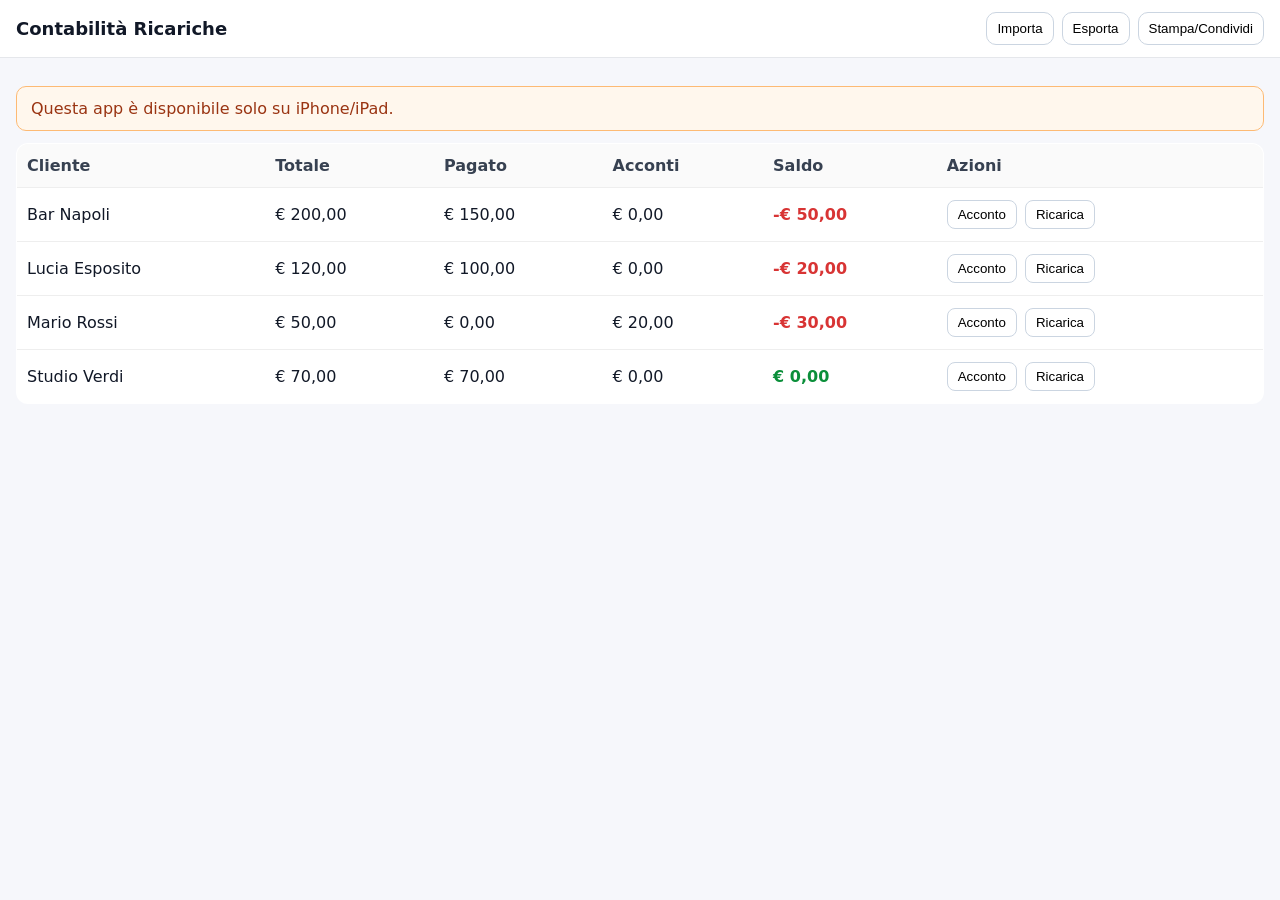
==== docs/index.html @ 3779f897 "Add files via upload" ====
<!doctype html>
<html lang="it">
<head>
  <meta charset="utf-8" />
  <meta name="viewport" content="width=device-width, initial-scale=1, viewport-fit=cover" />
  <meta name="apple-mobile-web-app-capable" content="yes" />
  <meta name="apple-mobile-web-app-status-bar-style" content="black-translucent" />
  <link rel="apple-touch-icon" href="assets/icon-192.png" />
  <link rel="manifest" href="manifest.json" />
  <title>Contabilità Ricariche</title>
  <link rel="stylesheet" href="styles.css" />
</head>
<body>
  <header class="topbar">
    <h1>Contabilità Ricariche</h1>
    <div class="actions">
      <button id="btn-importa" title="Importa dati (.json)">Importa</button>
      <button id="btn-esporta" title="Esporta dati (.json)">Esporta</button>
      <button id="btn-stampa" title="Stampa / Condividi">Stampa/Condividi</button>
    </div>
  </header>

  <main>
    <div id="ios-only" class="hidden warn">Questa app è disponibile solo su iPhone/iPad.</div>

    <table id="clients-table" class="card">
      <thead>
        <tr>
          <th>Cliente</th>
          <th>Totale</th>
          <th>Pagato</th>
          <th>Acconti</th>
          <th>Saldo</th>
          <th>Azioni</th>
        </tr>
      </thead>
      <tbody></tbody>
    </table>
  </main>

  <div id="modal" class="modal hidden" role="dialog" aria-modal="true">
    <div class="modal-content">
      <h2 id="modal-title">Titolo</h2>
      <label>Importo (€)
        <input type="number" id="amount" inputmode="decimal" step="0.01" />
      </label>
      <div class="modal-actions">
        <button id="cancel">Annulla</button>
        <button id="confirm">Conferma</button>
      </div>
    </div>
  </div>

  <input type="file" id="file-input" accept="application/json" class="hidden" />
  <script src="app.js"></script>
  <script>
    if ('serviceWorker' in navigator) {
      window.addEventListener('load', () => {
        navigator.serviceWorker.register('./service-worker.js');
      });
    }
  </script>
</body>
</html>
---- docs/styles.css ----
*{box-sizing:border-box}
:root{--c1:#0ea5e9;--c2:#111827;--ok:#0b8f3a;--bad:#d83434;--bg:#f6f7fb}
html,body{height:100%}
body{margin:0;font-family:system-ui,-apple-system,Segoe UI,Roboto,Ubuntu,"Helvetica Neue",Arial,sans-serif;background:var(--bg);color:var(--c2)}
.topbar{position:sticky;top:0;display:flex;justify-content:space-between;align-items:center;gap:12px;padding:12px 16px;background:#fff;border-bottom:1px solid #e5e7eb}
h1{font-size:18px;margin:0}
.actions{display:flex;gap:8px}
.actions button{padding:8px 10px;border:1px solid #cbd5e1;background:#fff;border-radius:10px;cursor:pointer}
.actions button:hover{background:#f3f4f6}
main{padding:16px}
.card{width:100%;border-collapse:collapse;background:#fff;border:1px solid #e5e7eb;border-radius:12px;overflow:hidden}
th,td{padding:12px 10px;border-bottom:1px solid #eee;text-align:left}
th{background:#fafafa;font-weight:600;color:#374151}
tr:hover{background:#fcfcff}
.bad{color:var(--bad);font-weight:700}
.good{color:var(--ok);font-weight:700}
.actions-cell button{margin-right:8px;padding:6px 10px;border:1px solid #cbd5e1;background:#fff;border-radius:8px;cursor:pointer}
.actions-cell button:hover{background:#f3f4f6}
.modal{position:fixed;inset:0;display:flex;align-items:center;justify-content:center;background:rgba(0,0,0,.25)}
.hidden{display:none}
.modal-content{background:#fff;padding:16px;border-radius:12px;box-shadow:0 10px 30px rgba(0,0,0,.15);width:100%;max-width:360px}
.modal-content h2{margin:0 0 10px}
.modal-content label{display:block;margin:10px 0}
.modal-actions{display:flex;justify-content:flex-end;gap:8px}
.modal-actions button{padding:8px 12px;border:0;border-radius:8px;cursor:pointer}
#cancel{background:#e5e7eb}
#confirm{background:var(--c1);color:#fff}
.warn{padding:12px 14px;margin:12px 0;background:#fff7ed;border:1px solid #fdba74;color:#9a3412;border-radius:10px}
@media print {
  .topbar,.actions,.modal{display:none!important}
  body{background:#fff}
  table{page-break-inside:auto}
  tr{page-break-inside:avoid}
}
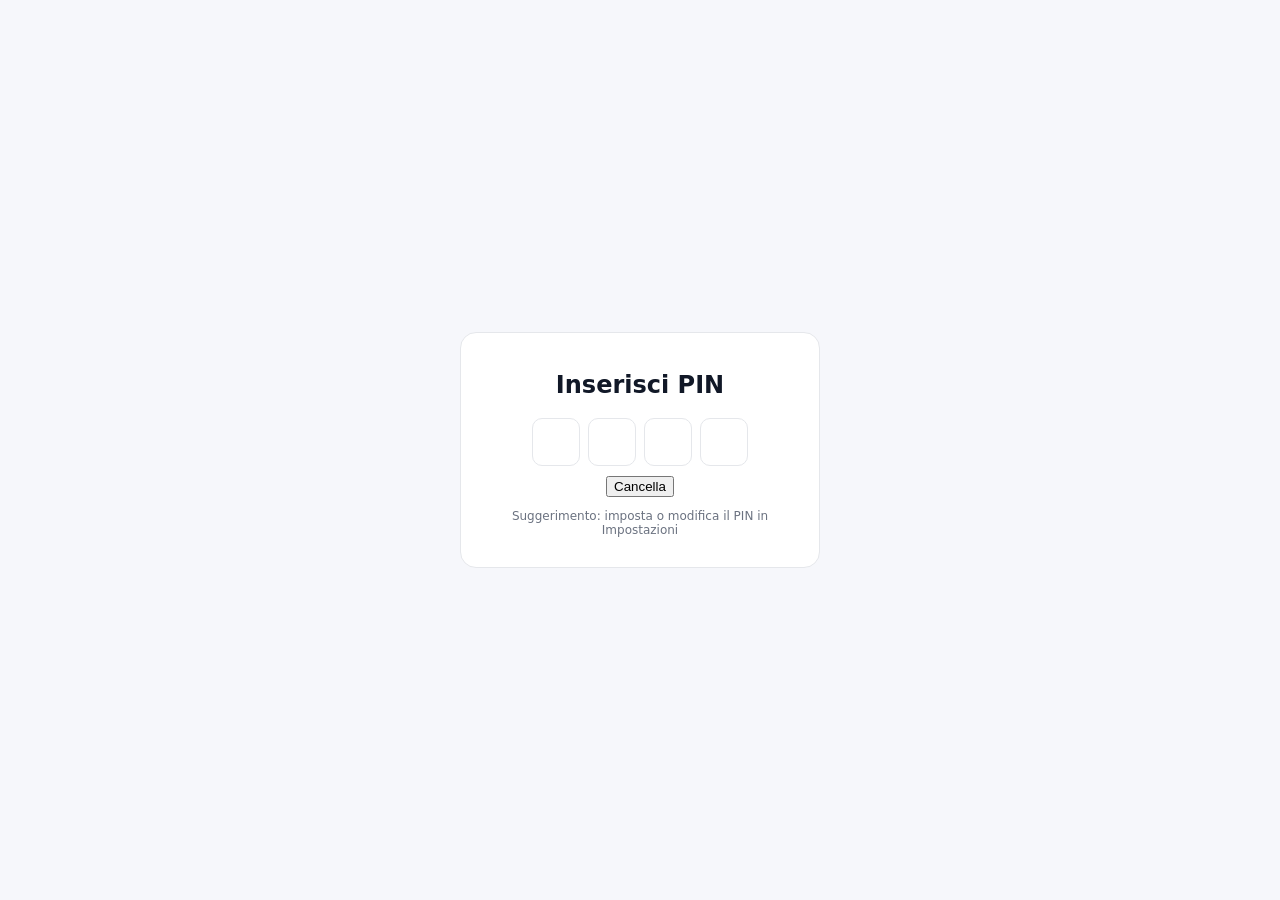
==== commit 6bd129a3: "Add files via upload" ====
--- a/docs/index.html
+++ b/docs/index.html
@@ -1,11 +1,12 @@
 
 <!doctype html>
-<html lang="it">
+<html lang="it" data-theme="auto">
 <head>
   <meta charset="utf-8" />
   <meta name="viewport" content="width=device-width, initial-scale=1, viewport-fit=cover" />
   <meta name="apple-mobile-web-app-capable" content="yes" />
   <meta name="apple-mobile-web-app-status-bar-style" content="black-translucent" />
+  <meta name="color-scheme" content="light dark" />
   <link rel="apple-touch-icon" href="assets/icon-192.png" />
   <link rel="manifest" href="manifest.json" />
   <title>Contabilità Ricariche</title>
@@ -13,38 +14,27 @@
 </head>
 <body>
   <header class="topbar">
-    <h1>Contabilità Ricariche</h1>
-    <div class="actions">
-      <button id="btn-importa" title="Importa dati (.json)">Importa</button>
-      <button id="btn-esporta" title="Esporta dati (.json)">Esporta</button>
-      <button id="btn-stampa" title="Stampa / Condividi">Stampa/Condividi</button>
-    </div>
+    <div class="title">Ricariche</div>
+    <nav class="toolbar">
+      <button id="btn-new" aria-label="Nuovo cliente">＋</button>
+      <button id="btn-import" aria-label="Importa">⤒</button>
+      <button id="btn-export" aria-label="Esporta">⤓</button>
+      <button id="btn-settings" aria-label="Impostazioni">⚙︎</button>
+    </nav>
   </header>
 
-  <main>
-    <div id="ios-only" class="hidden warn">Questa app è disponibile solo su iPhone/iPad.</div>
-
-    <table id="clients-table" class="card">
-      <thead>
-        <tr>
-          <th>Cliente</th>
-          <th>Totale</th>
-          <th>Pagato</th>
-          <th>Acconti</th>
-          <th>Saldo</th>
-          <th>Azioni</th>
-        </tr>
-      </thead>
-      <tbody></tbody>
-    </table>
+  <main id="app">
+    <!-- SPA views -->
+    <section id="view-home" class="view active" aria-label="Lista clienti"></section>
+    <section id="view-detail" class="view" aria-label="Dettaglio cliente"></section>
+    <section id="view-settings" class="view" aria-label="Impostazioni"></section>
   </main>
 
+  <!-- Modals -->
   <div id="modal" class="modal hidden" role="dialog" aria-modal="true">
     <div class="modal-content">
       <h2 id="modal-title">Titolo</h2>
-      <label>Importo (€)
-        <input type="number" id="amount" inputmode="decimal" step="0.01" />
-      </label>
+      <div id="modal-body"></div>
       <div class="modal-actions">
         <button id="cancel">Annulla</button>
         <button id="confirm">Conferma</button>
@@ -52,7 +42,25 @@
     </div>
   </div>
 
+  <!-- PIN Gate -->
+  <div id="pin-gate" class="pin-gate hidden">
+    <div class="pin-card">
+      <h2>Inserisci PIN</h2>
+      <div class="pin-inputs">
+        <input type="password" inputmode="numeric" maxlength="1" />
+        <input type="password" inputmode="numeric" maxlength="1" />
+        <input type="password" inputmode="numeric" maxlength="1" />
+        <input type="password" inputmode="numeric" maxlength="1" />
+      </div>
+      <div class="pin-actions">
+        <button id="pin-clear">Cancella</button>
+      </div>
+      <p class="pin-hint">Suggerimento: imposta o modifica il PIN in Impostazioni</p>
+    </div>
+  </div>
+
   <input type="file" id="file-input" accept="application/json" class="hidden" />
+
   <script src="app.js"></script>
   <script>
     if ('serviceWorker' in navigator) {
--- a/docs/styles.css
+++ b/docs/styles.css
@@ -1,35 +1,80 @@
 
 *{box-sizing:border-box}
-:root{--c1:#0ea5e9;--c2:#111827;--ok:#0b8f3a;--bad:#d83434;--bg:#f6f7fb}
+:root{
+  --bg:#f6f7fb; --fg:#111827; --sub:#6b7280; --card:#ffffff; --muted:#e5e7eb;
+  --accent:#0ea5e9; --ok:#16a34a; --bad:#dc2626;
+}
+@media (prefers-color-scheme: dark){
+  :root{ --bg:#0b0f14; --fg:#e5e7eb; --sub:#9ca3af; --card:#111827; --muted:#1f2937; --accent:#38bdf8; --ok:#22c55e; --bad:#f87171; }
+}
+html[data-theme="dark"]{ --bg:#0b0f14; --fg:#e5e7eb; --sub:#9ca3af; --card:#111827; --muted:#1f2937; --accent:#38bdf8; --ok:#22c55e; --bad:#f87171; }
 html,body{height:100%}
-body{margin:0;font-family:system-ui,-apple-system,Segoe UI,Roboto,Ubuntu,"Helvetica Neue",Arial,sans-serif;background:var(--bg);color:var(--c2)}
-.topbar{position:sticky;top:0;display:flex;justify-content:space-between;align-items:center;gap:12px;padding:12px 16px;background:#fff;border-bottom:1px solid #e5e7eb}
-h1{font-size:18px;margin:0}
-.actions{display:flex;gap:8px}
-.actions button{padding:8px 10px;border:1px solid #cbd5e1;background:#fff;border-radius:10px;cursor:pointer}
-.actions button:hover{background:#f3f4f6}
-main{padding:16px}
-.card{width:100%;border-collapse:collapse;background:#fff;border:1px solid #e5e7eb;border-radius:12px;overflow:hidden}
-th,td{padding:12px 10px;border-bottom:1px solid #eee;text-align:left}
-th{background:#fafafa;font-weight:600;color:#374151}
-tr:hover{background:#fcfcff}
+body{margin:0;font-family:system-ui,-apple-system,Segoe UI,Roboto,Ubuntu,"Helvetica Neue",Arial,sans-serif;background:var(--bg);color:var(--fg)}
+.topbar{position:sticky;top:0;display:flex;justify-content:space-between;align-items:center;padding:10px 14px;background:var(--card);border-bottom:1px solid var(--muted);z-index:10}
+.title{font-weight:700}
+.toolbar{display:flex;gap:8px}
+.toolbar button{width:36px;height:36px;border-radius:10px;border:1px solid var(--muted);background:transparent;color:var(--fg);font-size:18px}
+.toolbar button:active{background:var(--muted)}
+
+main{padding:12px}
+.view{display:none}
+.view.active{display:block}
+
+/* Portrait-first layout: single column cards */
+.list{display:flex;flex-direction:column;gap:12px;max-width:680px;margin:0 auto}
+.card{background:var(--card);border:1px solid var(--muted);border-radius:14px;padding:12px}
+.card h3{margin:0 0 6px 0;font-size:18px}
+.row{display:flex;gap:10px;flex-wrap:wrap;color:var(--sub);font-size:14px}
 .bad{color:var(--bad);font-weight:700}
 .good{color:var(--ok);font-weight:700}
-.actions-cell button{margin-right:8px;padding:6px 10px;border:1px solid #cbd5e1;background:#fff;border-radius:8px;cursor:pointer}
-.actions-cell button:hover{background:#f3f4f6}
-.modal{position:fixed;inset:0;display:flex;align-items:center;justify-content:center;background:rgba(0,0,0,.25)}
+.actions{margin-top:10px;display:flex;gap:8px;flex-wrap:wrap}
+.btn{padding:10px 12px;border-radius:10px;border:1px solid var(--muted);background:transparent;color:var(--fg)}
+.btn.primary{background:var(--accent);color:#fff;border-color:var(--accent)}
+.btn.danger{border-color:var(--bad);color:var(--bad)}
+
+/* Detail view */
+.detail{max-width:680px;margin:0 auto}
+.detail .group{background:var(--card);border:1px solid var(--muted);border-radius:14px;padding:12px;margin-bottom:12px}
+.detail .actions{justify-content:space-between}
+
+/* Settings */
+.settings{max-width:680px;margin:0 auto;display:flex;flex-direction:column;gap:12px}
+.setting{background:var(--card);border:1px solid var(--muted);border-radius:14px;padding:12px}
+.setting h4{margin:0 0 8px 0}
+.setting .inline{display:flex;align-items:center;justify-content:space-between}
+.switch{position:relative;width:44px;height:26px;background:var(--muted);border-radius:18px}
+.switch input{display:none}
+.switch .dot{position:absolute;top:3px;left:3px;width:20px;height:20px;border-radius:50%;background:#fff;transition:transform .2s ease}
+.switch input:checked + .dot{transform:translateX(18px)}
+
+/* Modal */
+.modal{position:fixed;inset:0;display:flex;align-items:center;justify-content:center;background:rgba(0,0,0,.35)}
 .hidden{display:none}
-.modal-content{background:#fff;padding:16px;border-radius:12px;box-shadow:0 10px 30px rgba(0,0,0,.15);width:100%;max-width:360px}
+.modal-content{background:var(--card);color:var(--fg);padding:16px;border-radius:14px;border:1px solid var(--muted);width:100%;max-width:360px}
 .modal-content h2{margin:0 0 10px}
-.modal-content label{display:block;margin:10px 0}
-.modal-actions{display:flex;justify-content:flex-end;gap:8px}
-.modal-actions button{padding:8px 12px;border:0;border-radius:8px;cursor:pointer}
-#cancel{background:#e5e7eb}
-#confirm{background:var(--c1);color:#fff}
-.warn{padding:12px 14px;margin:12px 0;background:#fff7ed;border:1px solid #fdba74;color:#9a3412;border-radius:10px}
+.modal-actions{display:flex;justify-content:flex-end;gap:8px;margin-top:12px}
+.input{width:100%;padding:10px;border-radius:10px;border:1px solid var(--muted);background:transparent;color:var(--fg)}
+.label{font-size:14px;color:var(--sub);margin:6px 0 4px}
+
+/* PIN Gate */
+.pin-gate{position:fixed;inset:0;display:flex;align-items:center;justify-content:center;background:var(--bg);z-index:100}
+.pin-card{background:var(--card);padding:18px;border-radius:16px;border:1px solid var(--muted);width:92%;max-width:360px;text-align:center}
+.pin-inputs{display:flex;gap:8px;justify-content:center;margin:10px 0}
+.pin-inputs input{width:48px;height:48px;border-radius:10px;border:1px solid var(--muted);text-align:center;font-size:24px;background:transparent;color:var(--fg)}
+.pin-actions{display:flex;justify-content:center}
+.pin-hint{color:var(--sub);font-size:12px}
+
+@media (orientation: landscape) {
+  /* Manteniamo tutto leggibile anche in orizzontale, ma l'ottimizzazione principale è per portrait */
+  main{padding:16px}
+}
+
+@media (hover:none){
+  /* touch-friendly */
+  .btn,.toolbar button{min-height:44px}
+}
+
 @media print {
-  .topbar,.actions,.modal{display:none!important}
+  .topbar,.modal,.pin-gate,.toolbar{display:none!important}
   body{background:#fff}
-  table{page-break-inside:auto}
-  tr{page-break-inside:avoid}
 }
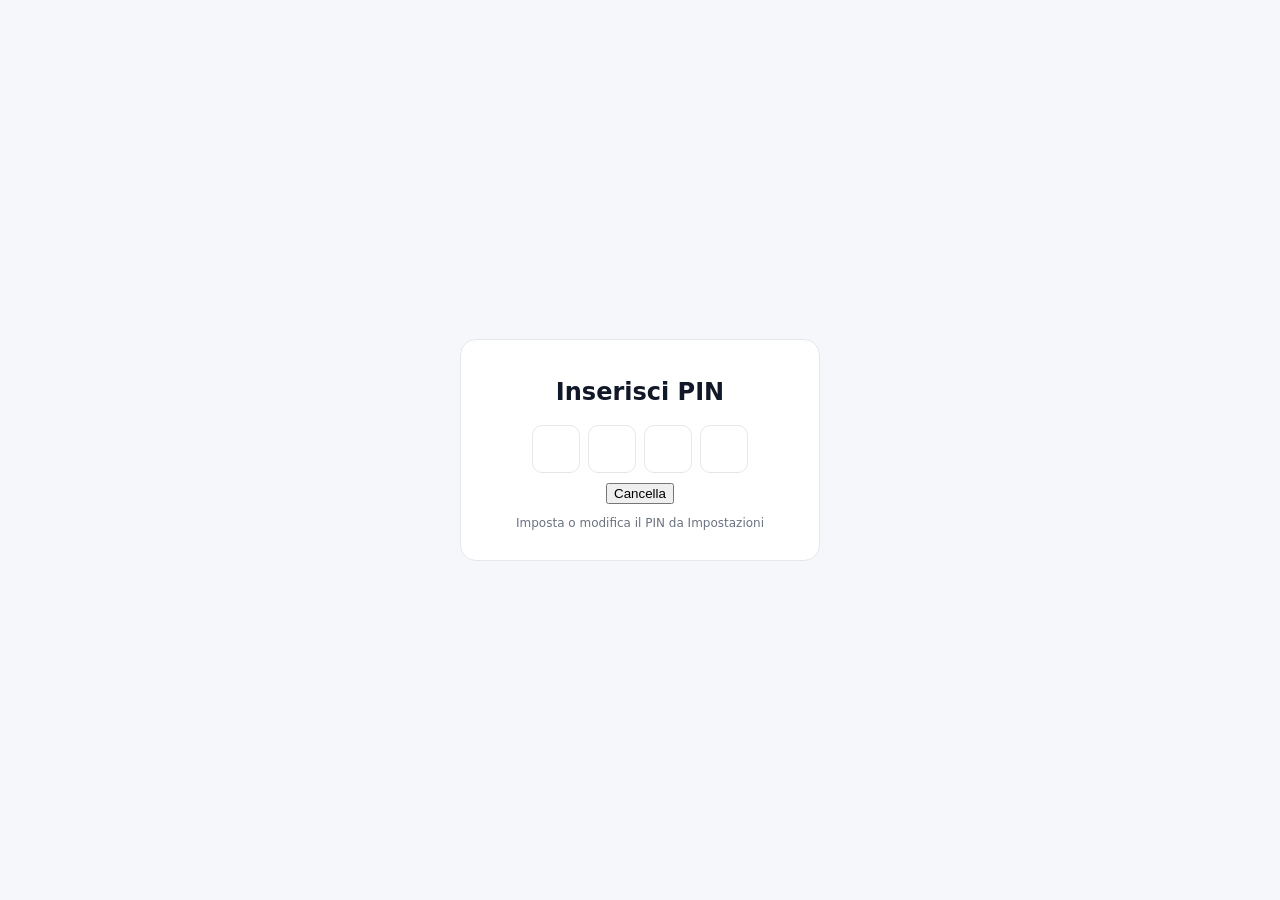
==== commit d8091635: "Add files via upload" ====
--- a/docs/index.html
+++ b/docs/index.html
@@ -7,10 +7,12 @@
   <meta name="apple-mobile-web-app-capable" content="yes" />
   <meta name="apple-mobile-web-app-status-bar-style" content="black-translucent" />
   <meta name="color-scheme" content="light dark" />
+  <link rel="manifest" href="manifest.json" />
   <link rel="apple-touch-icon" href="assets/icon-192.png" />
-  <link rel="manifest" href="manifest.json" />
+  <link rel="icon" type="image/png" sizes="192x192" href="assets/icon-192.png" />
+  <link rel="icon" type="image/png" sizes="512x512" href="assets/icon-512.png" />
+  <link rel="stylesheet" href="styles.css" />
   <title>Contabilità Ricariche</title>
-  <link rel="stylesheet" href="styles.css" />
 </head>
 <body>
   <header class="topbar">
@@ -19,18 +21,21 @@
       <button id="btn-new" aria-label="Nuovo cliente">＋</button>
       <button id="btn-import" aria-label="Importa">⤒</button>
       <button id="btn-export" aria-label="Esporta">⤓</button>
+      <button id="btn-search" aria-label="Cerca">🔍</button>
       <button id="btn-settings" aria-label="Impostazioni">⚙︎</button>
     </nav>
   </header>
 
+  <div id="search-bar" class="search-bar hidden">
+    <input type="text" id="search-input" placeholder="Cerca cliente..." />
+  </div>
+
   <main id="app">
-    <!-- SPA views -->
     <section id="view-home" class="view active" aria-label="Lista clienti"></section>
     <section id="view-detail" class="view" aria-label="Dettaglio cliente"></section>
     <section id="view-settings" class="view" aria-label="Impostazioni"></section>
   </main>
 
-  <!-- Modals -->
   <div id="modal" class="modal hidden" role="dialog" aria-modal="true">
     <div class="modal-content">
       <h2 id="modal-title">Titolo</h2>
@@ -42,7 +47,6 @@
     </div>
   </div>
 
-  <!-- PIN Gate -->
   <div id="pin-gate" class="pin-gate hidden">
     <div class="pin-card">
       <h2>Inserisci PIN</h2>
@@ -52,10 +56,8 @@
         <input type="password" inputmode="numeric" maxlength="1" />
         <input type="password" inputmode="numeric" maxlength="1" />
       </div>
-      <div class="pin-actions">
-        <button id="pin-clear">Cancella</button>
-      </div>
-      <p class="pin-hint">Suggerimento: imposta o modifica il PIN in Impostazioni</p>
+      <div class="pin-actions"><button id="pin-clear">Cancella</button></div>
+      <p class="pin-hint">Imposta o modifica il PIN da Impostazioni</p>
     </div>
   </div>
 
@@ -69,5 +71,10 @@
       });
     }
   </script>
+  <script>
+    if (navigator.serviceWorker && navigator.serviceWorker.controller) {
+      navigator.serviceWorker.controller.postMessage({ type: 'SKIP_WAITING' });
+    }
+  </script>
 </body>
 </html>
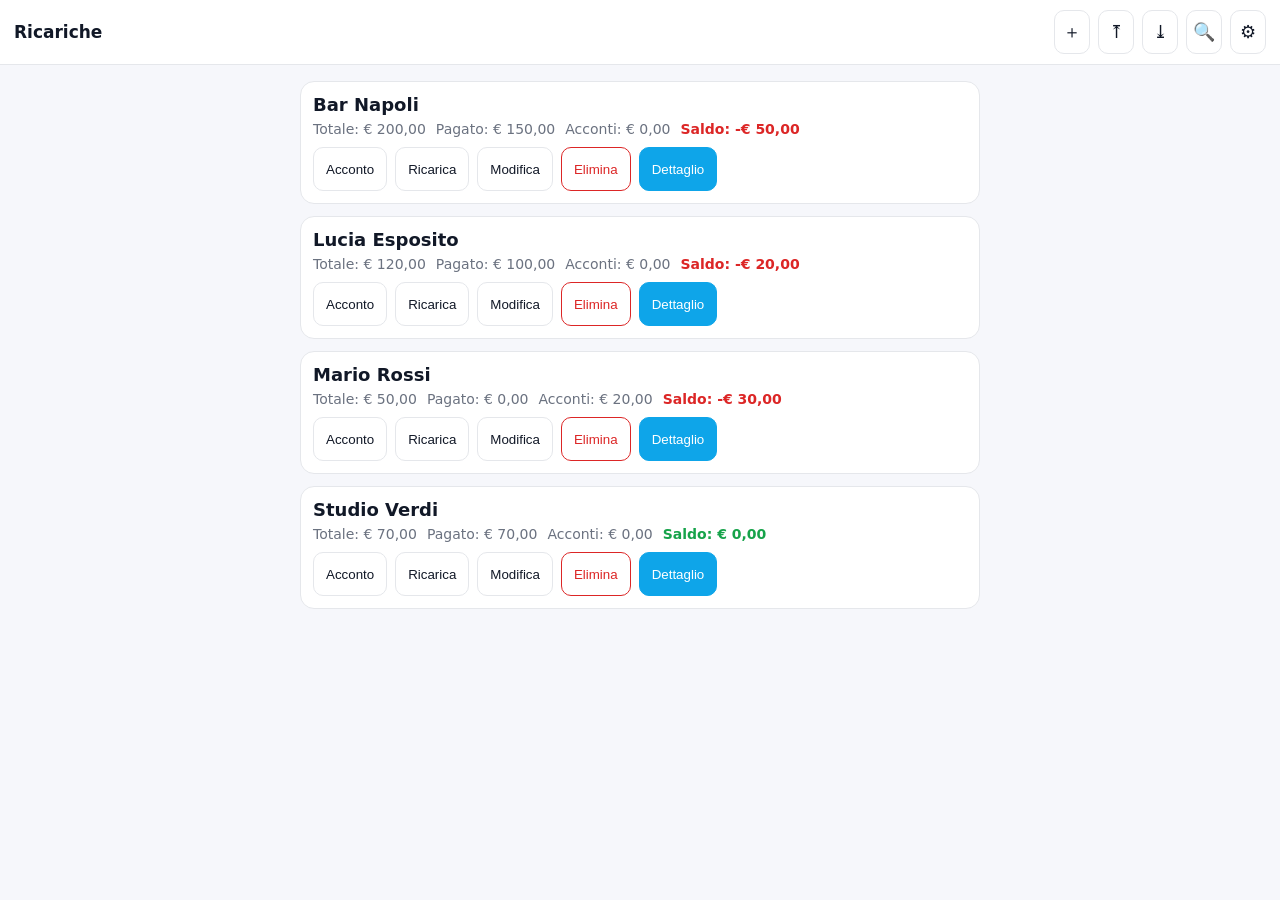
==== commit cf5eb555: "Add files via upload" ====
--- a/docs/index.html
+++ b/docs/index.html
@@ -47,20 +47,6 @@
     </div>
   </div>
 
-  <div id="pin-gate" class="pin-gate hidden">
-    <div class="pin-card">
-      <h2>Inserisci PIN</h2>
-      <div class="pin-inputs">
-        <input type="password" inputmode="numeric" maxlength="1" />
-        <input type="password" inputmode="numeric" maxlength="1" />
-        <input type="password" inputmode="numeric" maxlength="1" />
-        <input type="password" inputmode="numeric" maxlength="1" />
-      </div>
-      <div class="pin-actions"><button id="pin-clear">Cancella</button></div>
-      <p class="pin-hint">Imposta o modifica il PIN da Impostazioni</p>
-    </div>
-  </div>
-
   <input type="file" id="file-input" accept="application/json" class="hidden" />
 
   <script src="app.js"></script>
@@ -71,10 +57,5 @@
       });
     }
   </script>
-  <script>
-    if (navigator.serviceWorker && navigator.serviceWorker.controller) {
-      navigator.serviceWorker.controller.postMessage({ type: 'SKIP_WAITING' });
-    }
-  </script>
 </body>
 </html>
--- a/docs/styles.css
+++ b/docs/styles.css
@@ -1,26 +1,31 @@
 
 *{box-sizing:border-box}
-:root{
-  --bg:#f6f7fb; --fg:#111827; --sub:#6b7280; --card:#ffffff; --muted:#e5e7eb;
-  --accent:#0ea5e9; --ok:#16a34a; --bad:#dc2626;
-}
-@media (prefers-color-scheme: dark){
-  :root{ --bg:#0b0f14; --fg:#e5e7eb; --sub:#9ca3af; --card:#111827; --muted:#1f2937; --accent:#38bdf8; --ok:#22c55e; --bad:#f87171; }
-}
-html[data-theme="dark"]{ --bg:#0b0f14; --fg:#e5e7eb; --sub:#9ca3af; --card:#111827; --muted:#1f2937; --accent:#38bdf8; --ok:#22c55e; --bad:#f87171; }
+:root{ --bg:#f6f7fb; --fg:#111827; --sub:#6b7280; --card:#ffffff; --muted:#e5e7eb; --accent:#0ea5e9; --ok:#16a34a; --bad:#dc2626; --shadow:0 10px 30px rgba(0,0,0,.12) }
+@media (prefers-color-scheme: dark){ :root{ --bg:#0b0f14; --fg:#e5e7eb; --sub:#9ca3af; --card:#111827; --muted:#1f2937; --accent:#38bdf8; --ok:#22c55e; --bad:#f87171; --shadow:0 10px 30px rgba(0,0,0,.35) } }
+html[data-theme="light"]{ --bg:#f6f7fb; --fg:#111827; --sub:#6b7280; --card:#ffffff; --muted:#e5e7eb; --accent:#0ea5e9; --ok:#16a34a; --bad:#dc2626; --shadow:0 10px 30px rgba(0,0,0,.12) }
+html[data-theme="dark"]{ --bg:#0b0f14; --fg:#e5e7eb; --sub:#9ca3af; --card:#111827; --muted:#1f2937; --accent:#38bdf8; --ok:#22c55e; --bad:#f87171; --shadow:0 10px 30px rgba(0,0,0,.35) }
 html,body{height:100%}
-body{margin:0;font-family:system-ui,-apple-system,Segoe UI,Roboto,Ubuntu,"Helvetica Neue",Arial,sans-serif;background:var(--bg);color:var(--fg)}
-.topbar{position:sticky;top:0;display:flex;justify-content:space-between;align-items:center;padding:10px 14px;background:var(--card);border-bottom:1px solid var(--muted);z-index:10}
-.title{font-weight:700}
+body{margin:0;background:var(--bg);color:var(--fg);font-family:system-ui,-apple-system,Segoe UI,Roboto,Ubuntu,"Helvetica Neue",Arial,sans-serif;-webkit-font-smoothing:antialiased;-moz-osx-font-smoothing:grayscale}
+:focus-visible{outline:2px solid var(--accent); outline-offset:2px}
+.hidden{display:none!important}
+
+.topbar{position:sticky;top:0;z-index:20;display:flex;align-items:center;justify-content:space-between;padding:10px 14px;background:var(--card);border-bottom:1px solid var(--muted)}
+.title{font-weight:700;font-size:17px}
 .toolbar{display:flex;gap:8px}
-.toolbar button{width:36px;height:36px;border-radius:10px;border:1px solid var(--muted);background:transparent;color:var(--fg);font-size:18px}
+.toolbar button{width:36px;height:36px;min-height:44px;border-radius:10px;border:1px solid var(--muted);background:transparent;color:var(--fg);font-size:18px;line-height:1}
 .toolbar button:active{background:var(--muted)}
+
+/* Search bar */
+.search-bar{position:sticky;top:52px;z-index:19;background:var(--card);border-bottom:1px solid var(--muted);padding:8px 12px;transform:translateY(-100%);opacity:0;visibility:hidden;transition:transform .22s ease,opacity .22s ease,visibility 0s linear .22s;box-shadow:var(--shadow)}
+.search-bar.active{transform:translateY(0);opacity:1;visibility:visible;transition:transform .22s ease,opacity .22s ease}
+#search-input{width:100%;padding:10px 12px;border-radius:10px;border:1px solid var(--muted);background:transparent;color:var(--fg);font-size:16px}
+#search-input::placeholder{color:var(--sub)}
 
 main{padding:12px}
 .view{display:none}
 .view.active{display:block}
 
-/* Portrait-first layout: single column cards */
+/* Cards */
 .list{display:flex;flex-direction:column;gap:12px;max-width:680px;margin:0 auto}
 .card{background:var(--card);border:1px solid var(--muted);border-radius:14px;padding:12px}
 .card h3{margin:0 0 6px 0;font-size:18px}
@@ -28,18 +33,15 @@
 .bad{color:var(--bad);font-weight:700}
 .good{color:var(--ok);font-weight:700}
 .actions{margin-top:10px;display:flex;gap:8px;flex-wrap:wrap}
-.btn{padding:10px 12px;border-radius:10px;border:1px solid var(--muted);background:transparent;color:var(--fg)}
+.btn{padding:10px 12px;border-radius:10px;border:1px solid var(--muted);background:transparent;color:var(--fg);min-height:44px;cursor:pointer}
 .btn.primary{background:var(--accent);color:#fff;border-color:var(--accent)}
 .btn.danger{border-color:var(--bad);color:var(--bad)}
 
-/* Detail view */
+/* Detail & Settings */
 .detail{max-width:680px;margin:0 auto}
-.detail .group{background:var(--card);border:1px solid var(--muted);border-radius:14px;padding:12px;margin-bottom:12px}
+.detail .group,.setting{background:var(--card);border:1px solid var(--muted);border-radius:14px;padding:12px;margin-bottom:12px}
 .detail .actions{justify-content:space-between}
-
-/* Settings */
 .settings{max-width:680px;margin:0 auto;display:flex;flex-direction:column;gap:12px}
-.setting{background:var(--card);border:1px solid var(--muted);border-radius:14px;padding:12px}
 .setting h4{margin:0 0 8px 0}
 .setting .inline{display:flex;align-items:center;justify-content:space-between}
 .switch{position:relative;width:44px;height:26px;background:var(--muted);border-radius:18px}
@@ -47,34 +49,13 @@
 .switch .dot{position:absolute;top:3px;left:3px;width:20px;height:20px;border-radius:50%;background:#fff;transition:transform .2s ease}
 .switch input:checked + .dot{transform:translateX(18px)}
 
-/* Modal */
-.modal{position:fixed;inset:0;display:flex;align-items:center;justify-content:center;background:rgba(0,0,0,.35)}
-.hidden{display:none}
-.modal-content{background:var(--card);color:var(--fg);padding:16px;border-radius:14px;border:1px solid var(--muted);width:100%;max-width:360px}
-.modal-content h2{margin:0 0 10px}
-.modal-actions{display:flex;justify-content:flex-end;gap:8px;margin-top:12px}
-.input{width:100%;padding:10px;border-radius:10px;border:1px solid var(--muted);background:transparent;color:var(--fg)}
-.label{font-size:14px;color:var(--sub);margin:6px 0 4px}
+/* Info box (PIN disabilitato) */
+.info-box{display:flex;gap:10px;align-items:flex-start;background:var(--muted);color:var(--sub);padding:10px;border-radius:10px}
+.info-icon{font-size:18px;line-height:1.1}
+.info-text{font-size:14px}
+@keyframes softIn{0%{opacity:0;transform:translateY(6px)}100%{opacity:1;transform:translateY(0)}}
+.info-anim{animation:softIn .25s ease-out}
 
-/* PIN Gate */
-.pin-gate{position:fixed;inset:0;display:flex;align-items:center;justify-content:center;background:var(--bg);z-index:100}
-.pin-card{background:var(--card);padding:18px;border-radius:16px;border:1px solid var(--muted);width:92%;max-width:360px;text-align:center}
-.pin-inputs{display:flex;gap:8px;justify-content:center;margin:10px 0}
-.pin-inputs input{width:48px;height:48px;border-radius:10px;border:1px solid var(--muted);text-align:center;font-size:24px;background:transparent;color:var(--fg)}
-.pin-actions{display:flex;justify-content:center}
-.pin-hint{color:var(--sub);font-size:12px}
-
-@media (orientation: landscape) {
-  /* Manteniamo tutto leggibile anche in orizzontale, ma l'ottimizzazione principale è per portrait */
-  main{padding:16px}
-}
-
-@media (hover:none){
-  /* touch-friendly */
-  .btn,.toolbar button{min-height:44px}
-}
-
-@media print {
-  .topbar,.modal,.pin-gate,.toolbar{display:none!important}
-  body{background:#fff}
-}
+@media (orientation:landscape){ main{padding:16px} }
+@media (hover:none){ .btn,.toolbar button{min-height:44px} }
+@media print{ .topbar,.toolbar,.search-bar,.modal{display:none!important} body{background:#fff} }
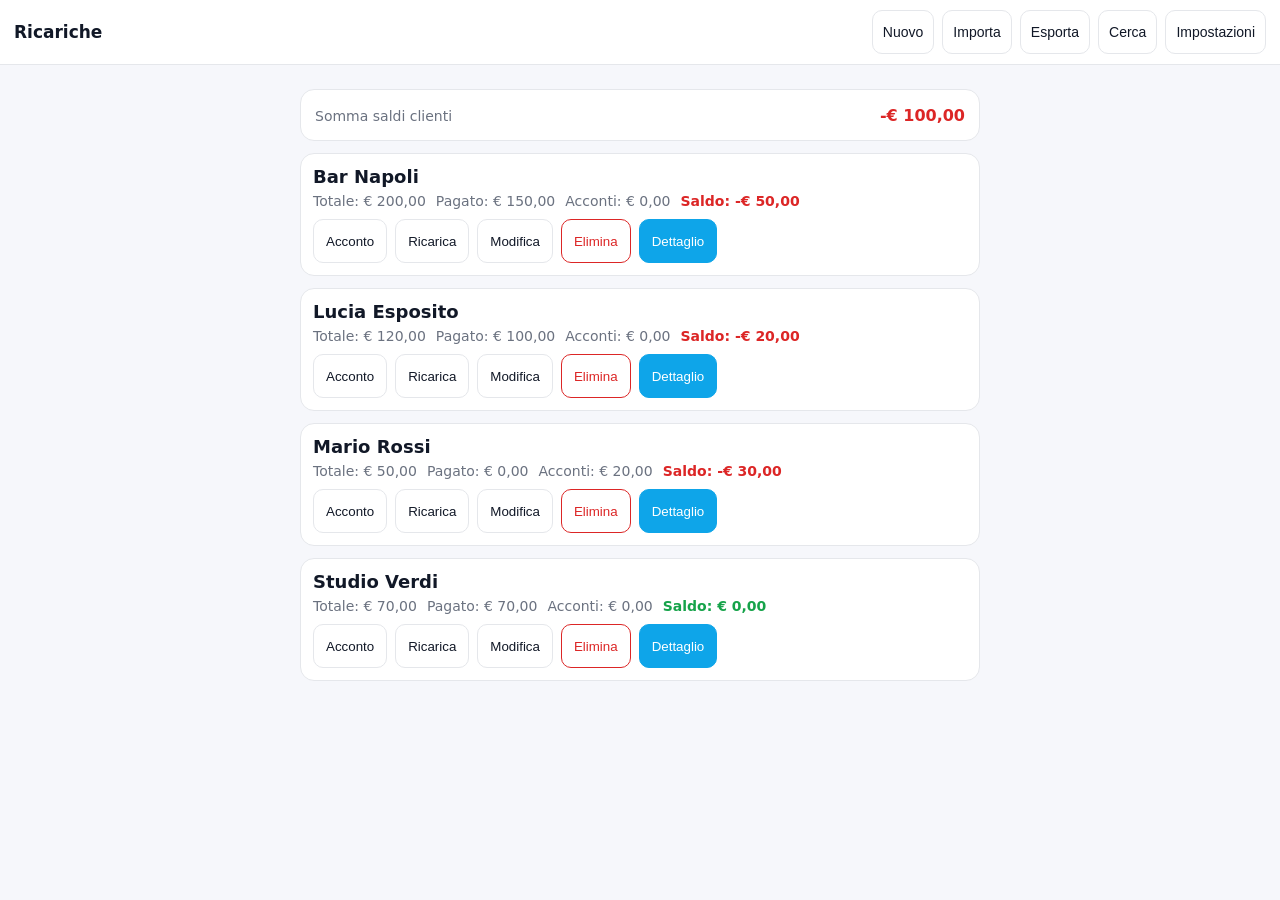
==== commit c8b565b3: "Add files via upload" ====
--- a/docs/index.html
+++ b/docs/index.html
@@ -16,13 +16,13 @@
 </head>
 <body>
   <header class="topbar">
-    <div class="title">Ricariche</div>
+    <div class="title" id="title-home" role="button" aria-label="Vai alla home">Ricariche</div>
     <nav class="toolbar">
-      <button id="btn-new" aria-label="Nuovo cliente">＋</button>
-      <button id="btn-import" aria-label="Importa">⤒</button>
-      <button id="btn-export" aria-label="Esporta">⤓</button>
-      <button id="btn-search" aria-label="Cerca">🔍</button>
-      <button id="btn-settings" aria-label="Impostazioni">⚙︎</button>
+      <button id="btn-new" aria-label="Nuovo cliente">Nuovo</button>
+      <button id="btn-import" aria-label="Importa">Importa</button>
+      <button id="btn-export" aria-label="Esporta">Esporta</button>
+      <button id="btn-search" aria-label="Cerca">Cerca</button>
+      <button id="btn-settings" aria-label="Impostazioni">Impostazioni</button>
     </nav>
   </header>
 
--- a/docs/styles.css
+++ b/docs/styles.css
@@ -1,4 +1,5 @@
 
+/* Contabilità Ricariche – styles.css v3.3.1 */
 *{box-sizing:border-box}
 :root{ --bg:#f6f7fb; --fg:#111827; --sub:#6b7280; --card:#ffffff; --muted:#e5e7eb; --accent:#0ea5e9; --ok:#16a34a; --bad:#dc2626; --shadow:0 10px 30px rgba(0,0,0,.12) }
 @media (prefers-color-scheme: dark){ :root{ --bg:#0b0f14; --fg:#e5e7eb; --sub:#9ca3af; --card:#111827; --muted:#1f2937; --accent:#38bdf8; --ok:#22c55e; --bad:#f87171; --shadow:0 10px 30px rgba(0,0,0,.35) } }
@@ -10,12 +11,11 @@
 .hidden{display:none!important}
 
 .topbar{position:sticky;top:0;z-index:20;display:flex;align-items:center;justify-content:space-between;padding:10px 14px;background:var(--card);border-bottom:1px solid var(--muted)}
-.title{font-weight:700;font-size:17px}
+.title{font-weight:700;font-size:17px;cursor:pointer}
 .toolbar{display:flex;gap:8px}
-.toolbar button{width:36px;height:36px;min-height:44px;border-radius:10px;border:1px solid var(--muted);background:transparent;color:var(--fg);font-size:18px;line-height:1}
+.toolbar button{min-width:36px;height:36px;min-height:44px;border-radius:10px;border:1px solid var(--muted);background:transparent;color:var(--fg);font-size:14px;padding:0 10px}
 .toolbar button:active{background:var(--muted)}
 
-/* Search bar */
 .search-bar{position:sticky;top:52px;z-index:19;background:var(--card);border-bottom:1px solid var(--muted);padding:8px 12px;transform:translateY(-100%);opacity:0;visibility:hidden;transition:transform .22s ease,opacity .22s ease,visibility 0s linear .22s;box-shadow:var(--shadow)}
 .search-bar.active{transform:translateY(0);opacity:1;visibility:visible;transition:transform .22s ease,opacity .22s ease}
 #search-input{width:100%;padding:10px 12px;border-radius:10px;border:1px solid var(--muted);background:transparent;color:var(--fg);font-size:16px}
@@ -24,6 +24,13 @@
 main{padding:12px}
 .view{display:none}
 .view.active{display:block}
+
+/* Summary bar (somma saldi) */
+.summary{max-width:680px;margin:8px auto 12px auto;display:flex;align-items:center;justify-content:space-between;padding:12px 14px;border:1px solid var(--muted);border-radius:14px;background:var(--card)}
+.summary .label{color:var(--sub)}
+.summary .value{font-weight:700}
+.summary.negative .value{color:var(--bad)}
+.summary.positive .value{color:var(--ok)}
 
 /* Cards */
 .list{display:flex;flex-direction:column;gap:12px;max-width:680px;margin:0 auto}
@@ -44,18 +51,34 @@
 .settings{max-width:680px;margin:0 auto;display:flex;flex-direction:column;gap:12px}
 .setting h4{margin:0 0 8px 0}
 .setting .inline{display:flex;align-items:center;justify-content:space-between}
-.switch{position:relative;width:44px;height:26px;background:var(--muted);border-radius:18px}
-.switch input{display:none}
-.switch .dot{position:absolute;top:3px;left:3px;width:20px;height:20px;border-radius:50%;background:#fff;transition:transform .2s ease}
-.switch input:checked + .dot{transform:translateX(18px)}
 
 /* Info box (PIN disabilitato) */
 .info-box{display:flex;gap:10px;align-items:flex-start;background:var(--muted);color:var(--sub);padding:10px;border-radius:10px}
-.info-icon{font-size:18px;line-height:1.1}
+.info-icon{font-size:14px;line-height:1.1}
 .info-text{font-size:14px}
 @keyframes softIn{0%{opacity:0;transform:translateY(6px)}100%{opacity:1;transform:translateY(0)}}
 .info-anim{animation:softIn .25s ease-out}
 
+/* Storico movimenti */
+.history{margin-top:6px}
+.history h4{margin:0 0 8px 0}
+.history ul{list-style:none;padding:0;margin:0}
+.history li{display:flex;justify-content:space-between;border-bottom:1px dashed var(--muted);padding:6px 0;color:var(--fg)}
+.history .meta{color:var(--sub);font-size:13px}
+
+/* Modal base */
+.modal{position:fixed;inset:0;display:flex;align-items:center;justify-content:center;background:rgba(0,0,0,.35)}
+.modal-content{background:var(--card);color:var(--fg);padding:16px;border-radius:14px;border:1px solid var(--muted);width:100%;max-width:380px;box-shadow:var(--shadow)}
+.modal-content h2{margin:0 0 10px}
+.modal-actions{display:flex;justify-content:flex-end;gap:8px;margin-top:12px}
+.input{width:100%;padding:10px;border-radius:10px;border:1px solid var(--muted);background:transparent;color:var(--fg)}
+.label{font-size:14px;color:var(--sub);margin:6px 0 4px}
+
+/* Modal compatta */
+.modal-content.modal-compact{max-width:340px;padding:14px}
+.modal-content.modal-compact h2{margin-bottom:8px}
+.modal-content.modal-compact .modal-actions{margin-top:10px}
+
 @media (orientation:landscape){ main{padding:16px} }
 @media (hover:none){ .btn,.toolbar button{min-height:44px} }
 @media print{ .topbar,.toolbar,.search-bar,.modal{display:none!important} body{background:#fff} }
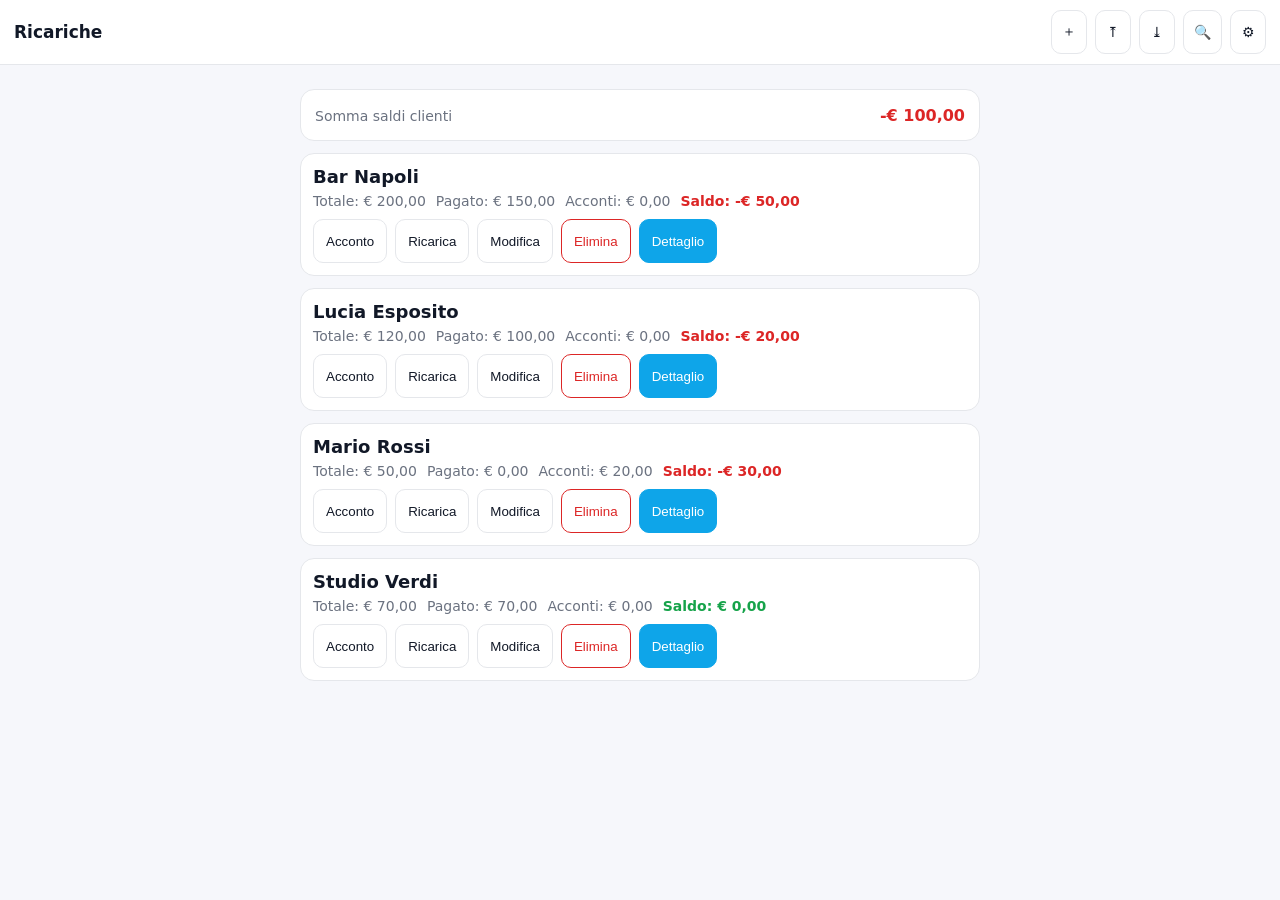
==== commit 35eb29ac: "Add files via upload" ====
--- a/docs/index.html
+++ b/docs/index.html
@@ -18,22 +18,22 @@
   <header class="topbar">
     <div class="title" id="title-home" role="button" aria-label="Vai alla home">Ricariche</div>
     <nav class="toolbar">
-      <button id="btn-new" aria-label="Nuovo cliente">Nuovo</button>
-      <button id="btn-import" aria-label="Importa">Importa</button>
-      <button id="btn-export" aria-label="Esporta">Esporta</button>
-      <button id="btn-search" aria-label="Cerca">Cerca</button>
-      <button id="btn-settings" aria-label="Impostazioni">Impostazioni</button>
+      <button id="btn-new" aria-label="＋ cliente">＋</button>
+      <button id="btn-import" aria-label="⤒">⤒</button>
+      <button id="btn-export" aria-label="⤓">⤓</button>
+      <button id="btn-search" aria-label="🔍">🔍</button>
+      <button id="btn-settings" aria-label="⚙︎">⚙︎</button>
     </nav>
   </header>
 
   <div id="search-bar" class="search-bar hidden">
-    <input type="text" id="search-input" placeholder="Cerca cliente..." />
+    <input type="text" id="search-input" placeholder="🔍 cliente..." />
   </div>
 
   <main id="app">
     <section id="view-home" class="view active" aria-label="Lista clienti"></section>
     <section id="view-detail" class="view" aria-label="Dettaglio cliente"></section>
-    <section id="view-settings" class="view" aria-label="Impostazioni"></section>
+    <section id="view-settings" class="view" aria-label="⚙︎"></section>
   </main>
 
   <div id="modal" class="modal hidden" role="dialog" aria-modal="true">
